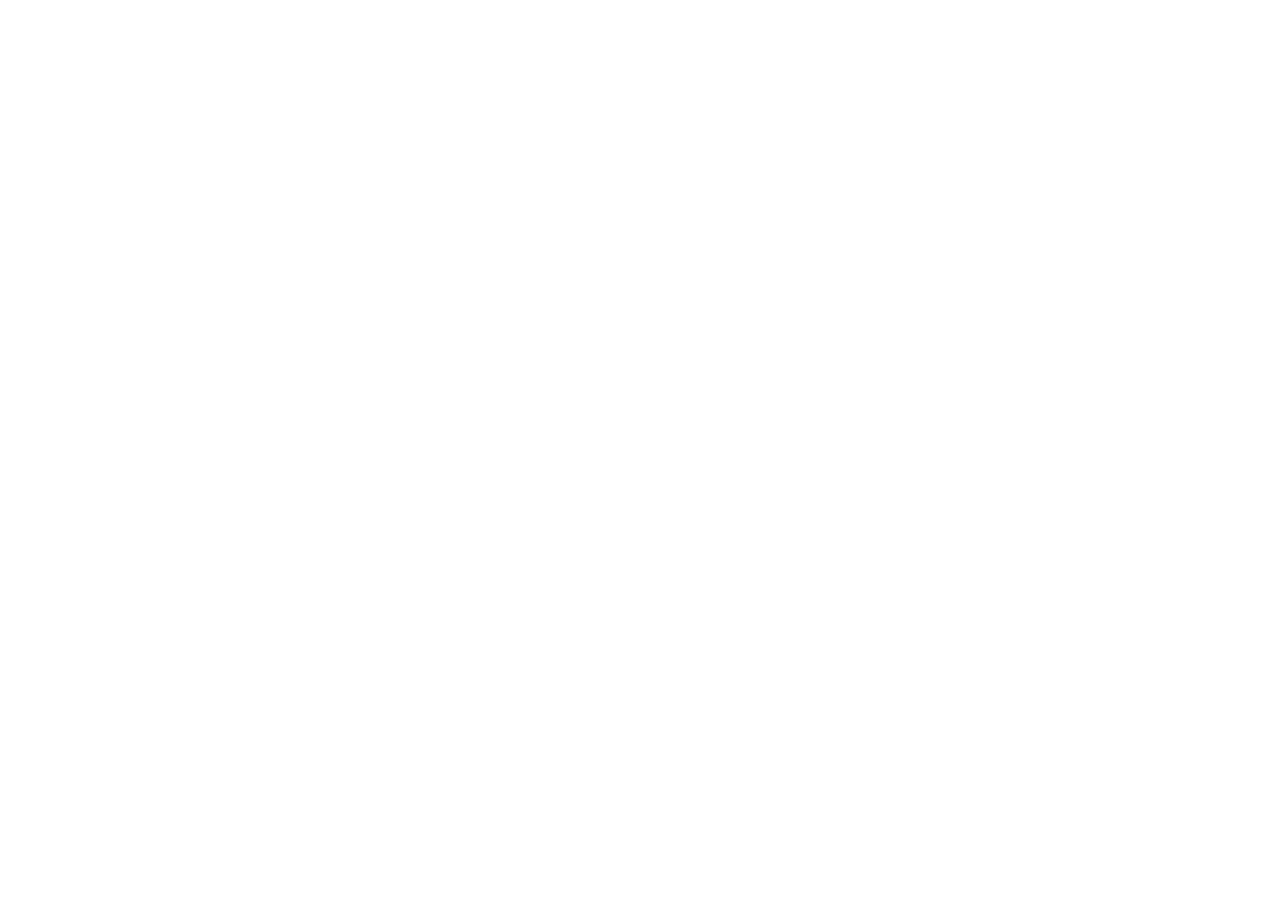
==== login.html @ 95be3ade "第一次提交" ====
<!DOCTYPE html>
<html lang="zh-CN">

<head>
    <meta charset="UTF-8">
    <meta name="viewport" content="width=device-width, user-scalable=no, initial-scale=1.0, maximum-scale=1.0, minimum-scale=1.0">
    <meta http-equiv="X-UA-Compatible" content="ie=edge">
    <title>Document</title>
</head>

<body>

</body>

</html>
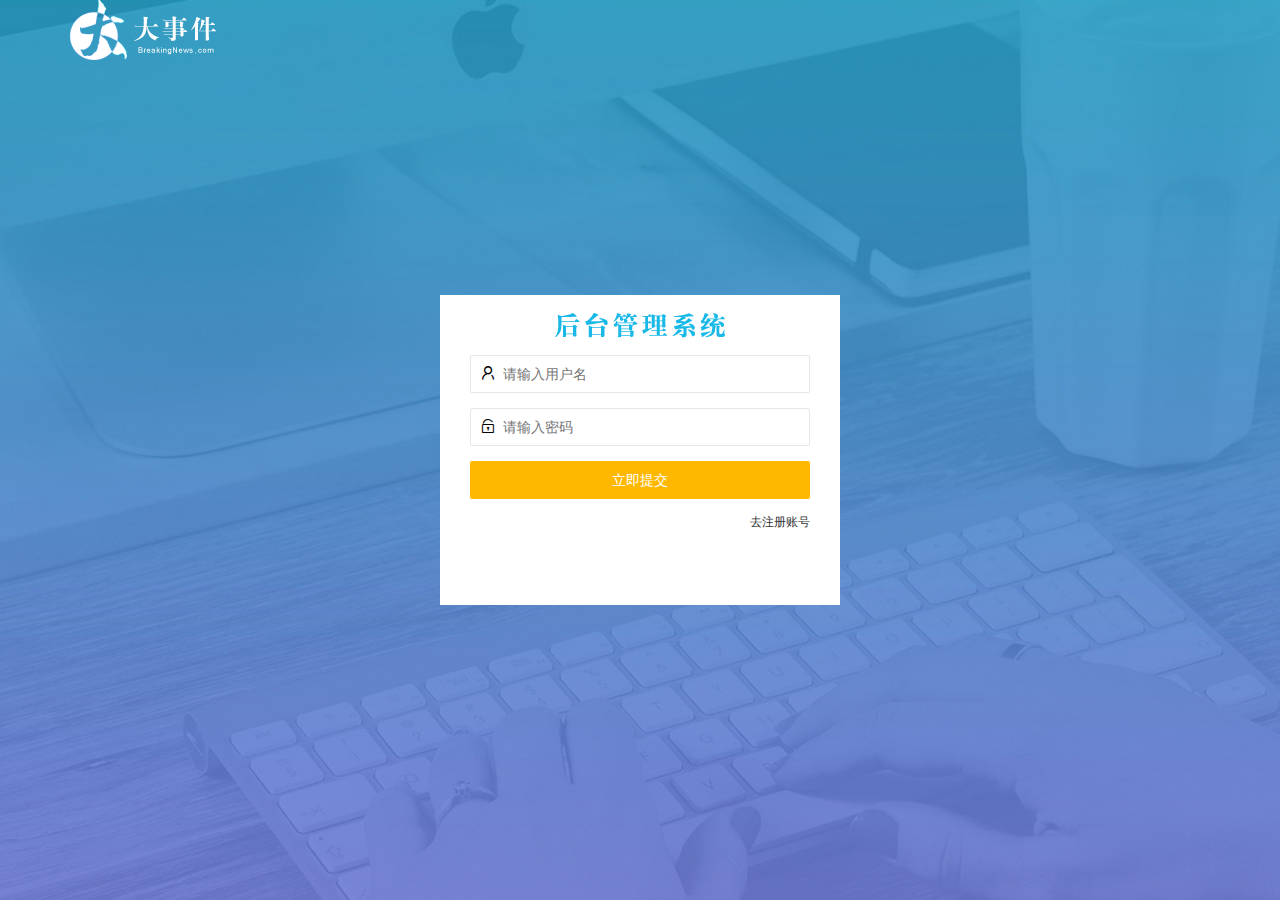
==== commit 195e79a7: "完成登录和注册" ====
--- a/login.html
+++ b/login.html
@@ -1,14 +1,92 @@
 <!DOCTYPE html>
-<html lang="zh-CN">
+<html lang="en">
 
 <head>
-    <meta charset="UTF-8">
-    <meta name="viewport" content="width=device-width, user-scalable=no, initial-scale=1.0, maximum-scale=1.0, minimum-scale=1.0">
-    <meta http-equiv="X-UA-Compatible" content="ie=edge">
-    <title>Document</title>
+    <meta charset="UTF-8" />
+    <meta name="viewport" content="width=device-width, initial-scale=1.0" />
+    <title>大事件-登录/注册</title>
+    <!-- 导入 LayUI 的样式 -->
+    <link rel="stylesheet" href="/assets/lib/layui/css/layui.css" />
+    <!-- 导入自己的样式表 -->
+    <link rel="stylesheet" href="/assets/css/login.css" />
+
+
 </head>
 
 <body>
+    <!-- 头部的 Logo 区域 -->
+    <div class="layui-main">
+        <img src="/assets/images/logo.png" alt="" />
+    </div>
+
+    <!-- 登录注册区域 -->
+    <div class="loginAndRegBox">
+        <div class="title-box"></div>
+        <!-- 登录的div -->
+        <div class="login-box">
+            <!-- 表单区域 -->
+            <form class="layui-form" action="" id="form_login">
+
+                <!-- 用户名 -->
+                <div class="layui-form-item">
+                    <i class="layui-icon layui-icon-username"></i>
+                    <input type="text" name="username" required lay-verify="required" placeholder="请输入用户名"
+                        autocomplete="off" class="layui-input  ">
+                </div>
+                <!-- 密码框 -->
+                <div class="layui-form-item">
+                    <i class="layui-icon layui-icon-password"></i>
+                    <input type="text" name="password" required lay-verify="required|psw" placeholder="请输入密码"
+                        autocomplete="off" class="layui-input  ">
+                </div>
+
+                <!-- 按钮 -->
+                <div class="layui-form-item">
+                    <button class="layui-btn layui-btn-fluid layui-btn layui-btn-warm" lay-submit>立即提交</button>
+                </div>
+                <div class="layui-form-item links">
+                    <a href="javascript:;" id="link_reg">去注册账号</a>
+                </div>
+            </form>
+
+        </div>
+        <!-- 注册的div -->
+        <div class="reg-box">
+            <!-- 表单区域 -->
+            <form class="layui-form" action="" id="form_reg">
+                <!-- 用户名 -->
+                <div class="layui-form-item">
+                    <i class="layui-icon layui-icon-username"></i>
+                    <input type="text" name="username" required lay-verify="required" placeholder="请输入用户名"
+                        autocomplete="off" class="layui-input  ">
+                </div>
+                <!-- 密码框 -->
+                <div class="layui-form-item">
+                    <i class="layui-icon layui-icon-password"></i>
+                    <input type="text" name="password" required lay-verify="required|psw" placeholder="请输入密码"
+                        autocomplete="off" class="layui-input  ">
+                </div>
+                <!-- 密码确认框 -->
+                <div class="layui-form-item">
+                    <i class="layui-icon layui-icon-password"></i>
+                    <input type="text" name="password" required lay-verify="required|psw|repsw" placeholder="请确认密码"
+                        autocomplete="off" class="layui-input  ">
+                </div>
+                <!-- 按钮 -->
+                <div class="layui-form-item">
+                    <button class="layui-btn layui-btn-fluid layui-btn layui-btn-warm" lay-submit>立即提交</button>
+                </div>
+                <div class="layui-form-item links">
+                    <a href="javascript:;" id="link_login">去登录</a>
+                </div>
+            </form>
+        </div>
+
+    </div>
+    <script src="/assets/lib/layui/layui.all.js"></script>
+    <script src="./assets/lib/jquery.js"></script>
+    <script src="/assets/js/login.js"></script>
+    <script src=" /assets/js/login.js"></script>
 
 </body>
 
--- a/assets/lib/layui/css/layui.css
+++ b/assets/lib/layui/css/layui.css
@@ -0,0 +1,2 @@
+/** layui-v2.5.5 MIT License By https://www.layui.com */
+ .layui-inline,img{display:inline-block;vertical-align:middle}h1,h2,h3,h4,h5,h6{font-weight:400}.layui-edge,.layui-header,.layui-inline,.layui-main{position:relative}.layui-body,.layui-edge,.layui-elip{overflow:hidden}.layui-btn,.layui-edge,.layui-inline,img{vertical-align:middle}.layui-btn,.layui-disabled,.layui-icon,.layui-unselect{-moz-user-select:none;-webkit-user-select:none;-ms-user-select:none}.layui-elip,.layui-form-checkbox span,.layui-form-pane .layui-form-label{text-overflow:ellipsis;white-space:nowrap}.layui-breadcrumb,.layui-tree-btnGroup{visibility:hidden}blockquote,body,button,dd,div,dl,dt,form,h1,h2,h3,h4,h5,h6,input,li,ol,p,pre,td,textarea,th,ul{margin:0;padding:0;-webkit-tap-highlight-color:rgba(0,0,0,0)}a:active,a:hover{outline:0}img{border:none}li{list-style:none}table{border-collapse:collapse;border-spacing:0}h4,h5,h6{font-size:100%}button,input,optgroup,option,select,textarea{font-family:inherit;font-size:inherit;font-style:inherit;font-weight:inherit;outline:0}pre{white-space:pre-wrap;white-space:-moz-pre-wrap;white-space:-pre-wrap;white-space:-o-pre-wrap;word-wrap:break-word}body{line-height:24px;font:14px Helvetica Neue,Helvetica,PingFang SC,Tahoma,Arial,sans-serif}hr{height:1px;margin:10px 0;border:0;clear:both}a{color:#333;text-decoration:none}a:hover{color:#777}a cite{font-style:normal;*cursor:pointer}.layui-border-box,.layui-border-box *{box-sizing:border-box}.layui-box,.layui-box *{box-sizing:content-box}.layui-clear{clear:both;*zoom:1}.layui-clear:after{content:'\20';clear:both;*zoom:1;display:block;height:0}.layui-inline{*display:inline;*zoom:1}.layui-edge{display:inline-block;width:0;height:0;border-width:6px;border-style:dashed;border-color:transparent}.layui-edge-top{top:-4px;border-bottom-color:#999;border-bottom-style:solid}.layui-edge-right{border-left-color:#999;border-left-style:solid}.layui-edge-bottom{top:2px;border-top-color:#999;border-top-style:solid}.layui-edge-left{border-right-color:#999;border-right-style:solid}.layui-disabled,.layui-disabled:hover{color:#d2d2d2!important;cursor:not-allowed!important}.layui-circle{border-radius:100%}.layui-show{display:block!important}.layui-hide{display:none!important}@font-face{font-family:layui-icon;src:url(../font/iconfont.eot?v=250);src:url(../font/iconfont.eot?v=250#iefix) format('embedded-opentype'),url(../font/iconfont.woff2?v=250) format('woff2'),url(../font/iconfont.woff?v=250) format('woff'),url(../font/iconfont.ttf?v=250) format('truetype'),url(../font/iconfont.svg?v=250#layui-icon) format('svg')}.layui-icon{font-family:layui-icon!important;font-size:16px;font-style:normal;-webkit-font-smoothing:antialiased;-moz-osx-font-smoothing:grayscale}.layui-icon-reply-fill:before{content:"\e611"}.layui-icon-set-fill:before{content:"\e614"}.layui-icon-menu-fill:before{content:"\e60f"}.layui-icon-search:before{content:"\e615"}.layui-icon-share:before{content:"\e641"}.layui-icon-set-sm:before{content:"\e620"}.layui-icon-engine:before{content:"\e628"}.layui-icon-close:before{content:"\1006"}.layui-icon-close-fill:before{content:"\1007"}.layui-icon-chart-screen:before{content:"\e629"}.layui-icon-star:before{content:"\e600"}.layui-icon-circle-dot:before{content:"\e617"}.layui-icon-chat:before{content:"\e606"}.layui-icon-release:before{content:"\e609"}.layui-icon-list:before{content:"\e60a"}.layui-icon-chart:before{content:"\e62c"}.layui-icon-ok-circle:before{content:"\1005"}.layui-icon-layim-theme:before{content:"\e61b"}.layui-icon-table:before{content:"\e62d"}.layui-icon-right:before{content:"\e602"}.layui-icon-left:before{content:"\e603"}.layui-icon-cart-simple:before{content:"\e698"}.layui-icon-face-cry:before{content:"\e69c"}.layui-icon-face-smile:before{content:"\e6af"}.layui-icon-survey:before{content:"\e6b2"}.layui-icon-tree:before{content:"\e62e"}.layui-icon-upload-circle:before{content:"\e62f"}.layui-icon-add-circle:before{content:"\e61f"}.layui-icon-download-circle:before{content:"\e601"}.layui-icon-templeate-1:before{content:"\e630"}.layui-icon-util:before{content:"\e631"}.layui-icon-face-surprised:before{content:"\e664"}.layui-icon-edit:before{content:"\e642"}.layui-icon-speaker:before{content:"\e645"}.layui-icon-down:before{content:"\e61a"}.layui-icon-file:before{content:"\e621"}.layui-icon-layouts:before{content:"\e632"}.layui-icon-rate-half:before{content:"\e6c9"}.layui-icon-add-circle-fine:before{content:"\e608"}.layui-icon-prev-circle:before{content:"\e633"}.layui-icon-read:before{content:"\e705"}.layui-icon-404:before{content:"\e61c"}.layui-icon-carousel:before{content:"\e634"}.layui-icon-help:before{content:"\e607"}.layui-icon-code-circle:before{content:"\e635"}.layui-icon-water:before{content:"\e636"}.layui-icon-username:before{content:"\e66f"}.layui-icon-find-fill:before{content:"\e670"}.layui-icon-about:before{content:"\e60b"}.layui-icon-location:before{content:"\e715"}.layui-icon-up:before{content:"\e619"}.layui-icon-pause:before{content:"\e651"}.layui-icon-date:before{content:"\e637"}.layui-icon-layim-uploadfile:before{content:"\e61d"}.layui-icon-delete:before{content:"\e640"}.layui-icon-play:before{content:"\e652"}.layui-icon-top:before{content:"\e604"}.layui-icon-friends:before{content:"\e612"}.layui-icon-refresh-3:before{content:"\e9aa"}.layui-icon-ok:before{content:"\e605"}.layui-icon-layer:before{content:"\e638"}.layui-icon-face-smile-fine:before{content:"\e60c"}.layui-icon-dollar:before{content:"\e659"}.layui-icon-group:before{content:"\e613"}.layui-icon-layim-download:before{content:"\e61e"}.layui-icon-picture-fine:before{content:"\e60d"}.layui-icon-link:before{content:"\e64c"}.layui-icon-diamond:before{content:"\e735"}.layui-icon-log:before{content:"\e60e"}.layui-icon-rate-solid:before{content:"\e67a"}.layui-icon-fonts-del:before{content:"\e64f"}.layui-icon-unlink:before{content:"\e64d"}.layui-icon-fonts-clear:before{content:"\e639"}.layui-icon-triangle-r:before{content:"\e623"}.layui-icon-circle:before{content:"\e63f"}.layui-icon-radio:before{content:"\e643"}.layui-icon-align-center:before{content:"\e647"}.layui-icon-align-right:before{content:"\e648"}.layui-icon-align-left:before{content:"\e649"}.layui-icon-loading-1:before{content:"\e63e"}.layui-icon-return:before{content:"\e65c"}.layui-icon-fonts-strong:before{content:"\e62b"}.layui-icon-upload:before{content:"\e67c"}.layui-icon-dialogue:before{content:"\e63a"}.layui-icon-video:before{content:"\e6ed"}.layui-icon-headset:before{content:"\e6fc"}.layui-icon-cellphone-fine:before{content:"\e63b"}.layui-icon-add-1:before{content:"\e654"}.layui-icon-face-smile-b:before{content:"\e650"}.layui-icon-fonts-html:before{content:"\e64b"}.layui-icon-form:before{content:"\e63c"}.layui-icon-cart:before{content:"\e657"}.layui-icon-camera-fill:before{content:"\e65d"}.layui-icon-tabs:before{content:"\e62a"}.layui-icon-fonts-code:before{content:"\e64e"}.layui-icon-fire:before{content:"\e756"}.layui-icon-set:before{content:"\e716"}.layui-icon-fonts-u:before{content:"\e646"}.layui-icon-triangle-d:before{content:"\e625"}.layui-icon-tips:before{content:"\e702"}.layui-icon-picture:before{content:"\e64a"}.layui-icon-more-vertical:before{content:"\e671"}.layui-icon-flag:before{content:"\e66c"}.layui-icon-loading:before{content:"\e63d"}.layui-icon-fonts-i:before{content:"\e644"}.layui-icon-refresh-1:before{content:"\e666"}.layui-icon-rmb:before{content:"\e65e"}.layui-icon-home:before{content:"\e68e"}.layui-icon-user:before{content:"\e770"}.layui-icon-notice:before{content:"\e667"}.layui-icon-login-weibo:before{content:"\e675"}.layui-icon-voice:before{content:"\e688"}.layui-icon-upload-drag:before{content:"\e681"}.layui-icon-login-qq:before{content:"\e676"}.layui-icon-snowflake:before{content:"\e6b1"}.layui-icon-file-b:before{content:"\e655"}.layui-icon-template:before{content:"\e663"}.layui-icon-auz:before{content:"\e672"}.layui-icon-console:before{content:"\e665"}.layui-icon-app:before{content:"\e653"}.layui-icon-prev:before{content:"\e65a"}.layui-icon-website:before{content:"\e7ae"}.layui-icon-next:before{content:"\e65b"}.layui-icon-component:before{content:"\e857"}.layui-icon-more:before{content:"\e65f"}.layui-icon-login-wechat:before{content:"\e677"}.layui-icon-shrink-right:before{content:"\e668"}.layui-icon-spread-left:before{content:"\e66b"}.layui-icon-camera:before{content:"\e660"}.layui-icon-note:before{content:"\e66e"}.layui-icon-refresh:before{content:"\e669"}.layui-icon-female:before{content:"\e661"}.layui-icon-male:before{content:"\e662"}.layui-icon-password:before{content:"\e673"}.layui-icon-senior:before{content:"\e674"}.layui-icon-theme:before{content:"\e66a"}.layui-icon-tread:before{content:"\e6c5"}.layui-icon-praise:before{content:"\e6c6"}.layui-icon-star-fill:before{content:"\e658"}.layui-icon-rate:before{content:"\e67b"}.layui-icon-template-1:before{content:"\e656"}.layui-icon-vercode:before{content:"\e679"}.layui-icon-cellphone:before{content:"\e678"}.layui-icon-screen-full:before{content:"\e622"}.layui-icon-screen-restore:before{content:"\e758"}.layui-icon-cols:before{content:"\e610"}.layui-icon-export:before{content:"\e67d"}.layui-icon-print:before{content:"\e66d"}.layui-icon-slider:before{content:"\e714"}.layui-icon-addition:before{content:"\e624"}.layui-icon-subtraction:before{content:"\e67e"}.layui-icon-service:before{content:"\e626"}.layui-icon-transfer:before{content:"\e691"}.layui-main{width:1140px;margin:0 auto}.layui-header{z-index:1000;height:60px}.layui-header a:hover{transition:all .5s;-webkit-transition:all .5s}.layui-side{position:fixed;left:0;top:0;bottom:0;z-index:999;width:200px;overflow-x:hidden}.layui-side-scroll{position:relative;width:220px;height:100%;overflow-x:hidden}.layui-body{position:absolute;left:200px;right:0;top:0;bottom:0;z-index:998;width:auto;overflow-y:auto;box-sizing:border-box}.layui-layout-body{overflow:hidden}.layui-layout-admin .layui-header{background-color:#23262E}.layui-layout-admin .layui-side{top:60px;width:200px;overflow-x:hidden}.layui-layout-admin .layui-body{position:fixed;top:60px;bottom:44px}.layui-layout-admin .layui-main{width:auto;margin:0 15px}.layui-layout-admin .layui-footer{position:fixed;left:200px;right:0;bottom:0;height:44px;line-height:44px;padding:0 15px;background-color:#eee}.layui-layout-admin .layui-logo{position:absolute;left:0;top:0;width:200px;height:100%;line-height:60px;text-align:center;color:#009688;font-size:16px}.layui-layout-admin .layui-header .layui-nav{background:0 0}.layui-layout-left{position:absolute!important;left:200px;top:0}.layui-layout-right{position:absolute!important;right:0;top:0}.layui-container{position:relative;margin:0 auto;padding:0 15px;box-sizing:border-box}.layui-fluid{position:relative;margin:0 auto;padding:0 15px}.layui-row:after,.layui-row:before{content:'';display:block;clear:both}.layui-col-lg1,.layui-col-lg10,.layui-col-lg11,.layui-col-lg12,.layui-col-lg2,.layui-col-lg3,.layui-col-lg4,.layui-col-lg5,.layui-col-lg6,.layui-col-lg7,.layui-col-lg8,.layui-col-lg9,.layui-col-md1,.layui-col-md10,.layui-col-md11,.layui-col-md12,.layui-col-md2,.layui-col-md3,.layui-col-md4,.layui-col-md5,.layui-col-md6,.layui-col-md7,.layui-col-md8,.layui-col-md9,.layui-col-sm1,.layui-col-sm10,.layui-col-sm11,.layui-col-sm12,.layui-col-sm2,.layui-col-sm3,.layui-col-sm4,.layui-col-sm5,.layui-col-sm6,.layui-col-sm7,.layui-col-sm8,.layui-col-sm9,.layui-col-xs1,.layui-col-xs10,.layui-col-xs11,.layui-col-xs12,.layui-col-xs2,.layui-col-xs3,.layui-col-xs4,.layui-col-xs5,.layui-col-xs6,.layui-col-xs7,.layui-col-xs8,.layui-col-xs9{position:relative;display:block;box-sizing:border-box}.layui-col-xs1,.layui-col-xs10,.layui-col-xs11,.layui-col-xs12,.layui-col-xs2,.layui-col-xs3,.layui-col-xs4,.layui-col-xs5,.layui-col-xs6,.layui-col-xs7,.layui-col-xs8,.layui-col-xs9{float:left}.layui-col-xs1{width:8.33333333%}.layui-col-xs2{width:16.66666667%}.layui-col-xs3{width:25%}.layui-col-xs4{width:33.33333333%}.layui-col-xs5{width:41.66666667%}.layui-col-xs6{width:50%}.layui-col-xs7{width:58.33333333%}.layui-col-xs8{width:66.66666667%}.layui-col-xs9{width:75%}.layui-col-xs10{width:83.33333333%}.layui-col-xs11{width:91.66666667%}.layui-col-xs12{width:100%}.layui-col-xs-offset1{margin-left:8.33333333%}.layui-col-xs-offset2{margin-left:16.66666667%}.layui-col-xs-offset3{margin-left:25%}.layui-col-xs-offset4{margin-left:33.33333333%}.layui-col-xs-offset5{margin-left:41.66666667%}.layui-col-xs-offset6{margin-left:50%}.layui-col-xs-offset7{margin-left:58.33333333%}.layui-col-xs-offset8{margin-left:66.66666667%}.layui-col-xs-offset9{margin-left:75%}.layui-col-xs-offset10{margin-left:83.33333333%}.layui-col-xs-offset11{margin-left:91.66666667%}.layui-col-xs-offset12{margin-left:100%}@media screen and (max-width:768px){.layui-hide-xs{display:none!important}.layui-show-xs-block{display:block!important}.layui-show-xs-inline{display:inline!important}.layui-show-xs-inline-block{display:inline-block!important}}@media screen and (min-width:768px){.layui-container{width:750px}.layui-hide-sm{display:none!important}.layui-show-sm-block{display:block!important}.layui-show-sm-inline{display:inline!important}.layui-show-sm-inline-block{display:inline-block!important}.layui-col-sm1,.layui-col-sm10,.layui-col-sm11,.layui-col-sm12,.layui-col-sm2,.layui-col-sm3,.layui-col-sm4,.layui-col-sm5,.layui-col-sm6,.layui-col-sm7,.layui-col-sm8,.layui-col-sm9{float:left}.layui-col-sm1{width:8.33333333%}.layui-col-sm2{width:16.66666667%}.layui-col-sm3{width:25%}.layui-col-sm4{width:33.33333333%}.layui-col-sm5{width:41.66666667%}.layui-col-sm6{width:50%}.layui-col-sm7{width:58.33333333%}.layui-col-sm8{width:66.66666667%}.layui-col-sm9{width:75%}.layui-col-sm10{width:83.33333333%}.layui-col-sm11{width:91.66666667%}.layui-col-sm12{width:100%}.layui-col-sm-offset1{margin-left:8.33333333%}.layui-col-sm-offset2{margin-left:16.66666667%}.layui-col-sm-offset3{margin-left:25%}.layui-col-sm-offset4{margin-left:33.33333333%}.layui-col-sm-offset5{margin-left:41.66666667%}.layui-col-sm-offset6{margin-left:50%}.layui-col-sm-offset7{margin-left:58.33333333%}.layui-col-sm-offset8{margin-left:66.66666667%}.layui-col-sm-offset9{margin-left:75%}.layui-col-sm-offset10{margin-left:83.33333333%}.layui-col-sm-offset11{margin-left:91.66666667%}.layui-col-sm-offset12{margin-left:100%}}@media screen and (min-width:992px){.layui-container{width:970px}.layui-hide-md{display:none!important}.layui-show-md-block{display:block!important}.layui-show-md-inline{display:inline!important}.layui-show-md-inline-block{display:inline-block!important}.layui-col-md1,.layui-col-md10,.layui-col-md11,.layui-col-md12,.layui-col-md2,.layui-col-md3,.layui-col-md4,.layui-col-md5,.layui-col-md6,.layui-col-md7,.layui-col-md8,.layui-col-md9{float:left}.layui-col-md1{width:8.33333333%}.layui-col-md2{width:16.66666667%}.layui-col-md3{width:25%}.layui-col-md4{width:33.33333333%}.layui-col-md5{width:41.66666667%}.layui-col-md6{width:50%}.layui-col-md7{width:58.33333333%}.layui-col-md8{width:66.66666667%}.layui-col-md9{width:75%}.layui-col-md10{width:83.33333333%}.layui-col-md11{width:91.66666667%}.layui-col-md12{width:100%}.layui-col-md-offset1{margin-left:8.33333333%}.layui-col-md-offset2{margin-left:16.66666667%}.layui-col-md-offset3{margin-left:25%}.layui-col-md-offset4{margin-left:33.33333333%}.layui-col-md-offset5{margin-left:41.66666667%}.layui-col-md-offset6{margin-left:50%}.layui-col-md-offset7{margin-left:58.33333333%}.layui-col-md-offset8{margin-left:66.66666667%}.layui-col-md-offset9{margin-left:75%}.layui-col-md-offset10{margin-left:83.33333333%}.layui-col-md-offset11{margin-left:91.66666667%}.layui-col-md-offset12{margin-left:100%}}@media screen and (min-width:1200px){.layui-container{width:1170px}.layui-hide-lg{display:none!important}.layui-show-lg-block{display:block!important}.layui-show-lg-inline{display:inline!important}.layui-show-lg-inline-block{display:inline-block!important}.layui-col-lg1,.layui-col-lg10,.layui-col-lg11,.layui-col-lg12,.layui-col-lg2,.layui-col-lg3,.layui-col-lg4,.layui-col-lg5,.layui-col-lg6,.layui-col-lg7,.layui-col-lg8,.layui-col-lg9{float:left}.layui-col-lg1{width:8.33333333%}.layui-col-lg2{width:16.66666667%}.layui-col-lg3{width:25%}.layui-col-lg4{width:33.33333333%}.layui-col-lg5{width:41.66666667%}.layui-col-lg6{width:50%}.layui-col-lg7{width:58.33333333%}.layui-col-lg8{width:66.66666667%}.layui-col-lg9{width:75%}.layui-col-lg10{width:83.33333333%}.layui-col-lg11{width:91.66666667%}.layui-col-lg12{width:100%}.layui-col-lg-offset1{margin-left:8.33333333%}.layui-col-lg-offset2{margin-left:16.66666667%}.layui-col-lg-offset3{margin-left:25%}.layui-col-lg-offset4{margin-left:33.33333333%}.layui-col-lg-offset5{margin-left:41.66666667%}.layui-col-lg-offset6{margin-left:50%}.layui-col-lg-offset7{margin-left:58.33333333%}.layui-col-lg-offset8{margin-left:66.66666667%}.layui-col-lg-offset9{margin-left:75%}.layui-col-lg-offset10{margin-left:83.33333333%}.layui-col-lg-offset11{margin-left:91.66666667%}.layui-col-lg-offset12{margin-left:100%}}.layui-col-space1{margin:-.5px}.layui-col-space1>*{padding:.5px}.layui-col-space3{margin:-1.5px}.layui-col-space3>*{padding:1.5px}.layui-col-space5{margin:-2.5px}.layui-col-space5>*{padding:2.5px}.layui-col-space8{margin:-3.5px}.layui-col-space8>*{padding:3.5px}.layui-col-space10{margin:-5px}.layui-col-space10>*{padding:5px}.layui-col-space12{margin:-6px}.layui-col-space12>*{padding:6px}.layui-col-space15{margin:-7.5px}.layui-col-space15>*{padding:7.5px}.layui-col-space18{margin:-9px}.layui-col-space18>*{padding:9px}.layui-col-space20{margin:-10px}.layui-col-space20>*{padding:10px}.layui-col-space22{margin:-11px}.layui-col-space22>*{padding:11px}.layui-col-space25{margin:-12.5px}.layui-col-space25>*{padding:12.5px}.layui-col-space30{margin:-15px}.layui-col-space30>*{padding:15px}.layui-btn,.layui-input,.layui-select,.layui-textarea,.layui-upload-button{outline:0;-webkit-appearance:none;transition:all .3s;-webkit-transition:all .3s;box-sizing:border-box}.layui-elem-quote{margin-bottom:10px;padding:15px;line-height:22px;border-left:5px solid #009688;border-radius:0 2px 2px 0;background-color:#f2f2f2}.layui-quote-nm{border-style:solid;border-width:1px 1px 1px 5px;background:0 0}.layui-elem-field{margin-bottom:10px;padding:0;border-width:1px;border-style:solid}.layui-elem-field legend{margin-left:20px;padding:0 10px;font-size:20px;font-weight:300}.layui-field-title{margin:10px 0 20px;border-width:1px 0 0}.layui-field-box{padding:10px 15px}.layui-field-title .layui-field-box{padding:10px 0}.layui-progress{position:relative;height:6px;border-radius:20px;background-color:#e2e2e2}.layui-progress-bar{position:absolute;left:0;top:0;width:0;max-width:100%;height:6px;border-radius:20px;text-align:right;background-color:#5FB878;transition:all .3s;-webkit-transition:all .3s}.layui-progress-big,.layui-progress-big .layui-progress-bar{height:18px;line-height:18px}.layui-progress-text{position:relative;top:-20px;line-height:18px;font-size:12px;color:#666}.layui-progress-big .layui-progress-text{position:static;padding:0 10px;color:#fff}.layui-collapse{border-width:1px;border-style:solid;border-radius:2px}.layui-colla-content,.layui-colla-item{border-top-width:1px;border-top-style:solid}.layui-colla-item:first-child{border-top:none}.layui-colla-title{position:relative;height:42px;line-height:42px;padding:0 15px 0 35px;color:#333;background-color:#f2f2f2;cursor:pointer;font-size:14px;overflow:hidden}.layui-colla-content{display:none;padding:10px 15px;line-height:22px;color:#666}.layui-colla-icon{position:absolute;left:15px;top:0;font-size:14px}.layui-card{margin-bottom:15px;border-radius:2px;background-color:#fff;box-shadow:0 1px 2px 0 rgba(0,0,0,.05)}.layui-card:last-child{margin-bottom:0}.layui-card-header{position:relative;height:42px;line-height:42px;padding:0 15px;border-bottom:1px solid #f6f6f6;color:#333;border-radius:2px 2px 0 0;font-size:14px}.layui-bg-black,.layui-bg-blue,.layui-bg-cyan,.layui-bg-green,.layui-bg-orange,.layui-bg-red{color:#fff!important}.layui-card-body{position:relative;padding:10px 15px;line-height:24px}.layui-card-body[pad15]{padding:15px}.layui-card-body[pad20]{padding:20px}.layui-card-body .layui-table{margin:5px 0}.layui-card .layui-tab{margin:0}.layui-panel-window{position:relative;padding:15px;border-radius:0;border-top:5px solid #E6E6E6;background-color:#fff}.layui-auxiliar-moving{position:fixed;left:0;right:0;top:0;bottom:0;width:100%;height:100%;background:0 0;z-index:9999999999}.layui-form-label,.layui-form-mid,.layui-form-select,.layui-input-block,.layui-input-inline,.layui-textarea{position:relative}.layui-bg-red{background-color:#FF5722!important}.layui-bg-orange{background-color:#FFB800!important}.layui-bg-green{background-color:#009688!important}.layui-bg-cyan{background-color:#2F4056!important}.layui-bg-blue{background-color:#1E9FFF!important}.layui-bg-black{background-color:#393D49!important}.layui-bg-gray{background-color:#eee!important;color:#666!important}.layui-badge-rim,.layui-colla-content,.layui-colla-item,.layui-collapse,.layui-elem-field,.layui-form-pane .layui-form-item[pane],.layui-form-pane .layui-form-label,.layui-input,.layui-layedit,.layui-layedit-tool,.layui-quote-nm,.layui-select,.layui-tab-bar,.layui-tab-card,.layui-tab-title,.layui-tab-title .layui-this:after,.layui-textarea{border-color:#e6e6e6}.layui-timeline-item:before,hr{background-color:#e6e6e6}.layui-text{line-height:22px;font-size:14px;color:#666}.layui-text h1,.layui-text h2,.layui-text h3{font-weight:500;color:#333}.layui-text h1{font-size:30px}.layui-text h2{font-size:24px}.layui-text h3{font-size:18px}.layui-text a:not(.layui-btn){color:#01AAED}.layui-text a:not(.layui-btn):hover{text-decoration:underline}.layui-text ul{padding:5px 0 5px 15px}.layui-text ul li{margin-top:5px;list-style-type:disc}.layui-text em,.layui-word-aux{color:#999!important;padding:0 5px!important}.layui-btn{display:inline-block;height:38px;line-height:38px;padding:0 18px;background-color:#009688;color:#fff;white-space:nowrap;text-align:center;font-size:14px;border:none;border-radius:2px;cursor:pointer}.layui-btn:hover{opacity:.8;filter:alpha(opacity=80);color:#fff}.layui-btn:active{opacity:1;filter:alpha(opacity=100)}.layui-btn+.layui-btn{margin-left:10px}.layui-btn-container{font-size:0}.layui-btn-container .layui-btn{margin-right:10px;margin-bottom:10px}.layui-btn-container .layui-btn+.layui-btn{margin-left:0}.layui-table .layui-btn-container .layui-btn{margin-bottom:9px}.layui-btn-radius{border-radius:100px}.layui-btn .layui-icon{margin-right:3px;font-size:18px;vertical-align:bottom;vertical-align:middle\9}.layui-btn-primary{border:1px solid #C9C9C9;background-color:#fff;color:#555}.layui-btn-primary:hover{border-color:#009688;color:#333}.layui-btn-normal{background-color:#1E9FFF}.layui-btn-warm{background-color:#FFB800}.layui-btn-danger{background-color:#FF5722}.layui-btn-checked{background-color:#5FB878}.layui-btn-disabled,.layui-btn-disabled:active,.layui-btn-disabled:hover{border:1px solid #e6e6e6;background-color:#FBFBFB;color:#C9C9C9;cursor:not-allowed;opacity:1}.layui-btn-lg{height:44px;line-height:44px;padding:0 25px;font-size:16px}.layui-btn-sm{height:30px;line-height:30px;padding:0 10px;font-size:12px}.layui-btn-sm i{font-size:16px!important}.layui-btn-xs{height:22px;line-height:22px;padding:0 5px;font-size:12px}.layui-btn-xs i{font-size:14px!important}.layui-btn-group{display:inline-block;vertical-align:middle;font-size:0}.layui-btn-group .layui-btn{margin-left:0!important;margin-right:0!important;border-left:1px solid rgba(255,255,255,.5);border-radius:0}.layui-btn-group .layui-btn-primary{border-left:none}.layui-btn-group .layui-btn-primary:hover{border-color:#C9C9C9;color:#009688}.layui-btn-group .layui-btn:first-child{border-left:none;border-radius:2px 0 0 2px}.layui-btn-group .layui-btn-primary:first-child{border-left:1px solid #c9c9c9}.layui-btn-group .layui-btn:last-child{border-radius:0 2px 2px 0}.layui-btn-group .layui-btn+.layui-btn{margin-left:0}.layui-btn-group+.layui-btn-group{margin-left:10px}.layui-btn-fluid{width:100%}.layui-input,.layui-select,.layui-textarea{height:38px;line-height:1.3;line-height:38px\9;border-width:1px;border-style:solid;background-color:#fff;border-radius:2px}.layui-input::-webkit-input-placeholder,.layui-select::-webkit-input-placeholder,.layui-textarea::-webkit-input-placeholder{line-height:1.3}.layui-input,.layui-textarea{display:block;width:100%;padding-left:10px}.layui-input:hover,.layui-textarea:hover{border-color:#D2D2D2!important}.layui-input:focus,.layui-textarea:focus{border-color:#C9C9C9!important}.layui-textarea{min-height:100px;height:auto;line-height:20px;padding:6px 10px;resize:vertical}.layui-select{padding:0 10px}.layui-form input[type=checkbox],.layui-form input[type=radio],.layui-form select{display:none}.layui-form [lay-ignore]{display:initial}.layui-form-item{margin-bottom:15px;clear:both;*zoom:1}.layui-form-item:after{content:'\20';clear:both;*zoom:1;display:block;height:0}.layui-form-label{float:left;display:block;padding:9px 15px;width:80px;font-weight:400;line-height:20px;text-align:right}.layui-form-label-col{display:block;float:none;padding:9px 0;line-height:20px;text-align:left}.layui-form-item .layui-inline{margin-bottom:5px;margin-right:10px}.layui-input-block{margin-left:110px;min-height:36px}.layui-input-inline{display:inline-block;vertical-align:middle}.layui-form-item .layui-input-inline{float:left;width:190px;margin-right:10px}.layui-form-text .layui-input-inline{width:auto}.layui-form-mid{float:left;display:block;padding:9px 0!important;line-height:20px;margin-right:10px}.layui-form-danger+.layui-form-select .layui-input,.layui-form-danger:focus{border-color:#FF5722!important}.layui-form-select .layui-input{padding-right:30px;cursor:pointer}.layui-form-select .layui-edge{position:absolute;right:10px;top:50%;margin-top:-3px;cursor:pointer;border-width:6px;border-top-color:#c2c2c2;border-top-style:solid;transition:all .3s;-webkit-transition:all .3s}.layui-form-select dl{display:none;position:absolute;left:0;top:42px;padding:5px 0;z-index:899;min-width:100%;border:1px solid #d2d2d2;max-height:300px;overflow-y:auto;background-color:#fff;border-radius:2px;box-shadow:0 2px 4px rgba(0,0,0,.12);box-sizing:border-box}.layui-form-select dl dd,.layui-form-select dl dt{padding:0 10px;line-height:36px;white-space:nowrap;overflow:hidden;text-overflow:ellipsis}.layui-form-select dl dt{font-size:12px;color:#999}.layui-form-select dl dd{cursor:pointer}.layui-form-select dl dd:hover{background-color:#f2f2f2;-webkit-transition:.5s all;transition:.5s all}.layui-form-select .layui-select-group dd{padding-left:20px}.layui-form-select dl dd.layui-select-tips{padding-left:10px!important;color:#999}.layui-form-select dl dd.layui-this{background-color:#5FB878;color:#fff}.layui-form-checkbox,.layui-form-select dl dd.layui-disabled{background-color:#fff}.layui-form-selected dl{display:block}.layui-form-checkbox,.layui-form-checkbox *,.layui-form-switch{display:inline-block;vertical-align:middle}.layui-form-selected .layui-edge{margin-top:-9px;-webkit-transform:rotate(180deg);transform:rotate(180deg);margin-top:-3px\9}:root .layui-form-selected .layui-edge{margin-top:-9px\0/IE9}.layui-form-selectup dl{top:auto;bottom:42px}.layui-select-none{margin:5px 0;text-align:center;color:#999}.layui-select-disabled .layui-disabled{border-color:#eee!important}.layui-select-disabled .layui-edge{border-top-color:#d2d2d2}.layui-form-checkbox{position:relative;height:30px;line-height:30px;margin-right:10px;padding-right:30px;cursor:pointer;font-size:0;-webkit-transition:.1s linear;transition:.1s linear;box-sizing:border-box}.layui-form-checkbox span{padding:0 10px;height:100%;font-size:14px;border-radius:2px 0 0 2px;background-color:#d2d2d2;color:#fff;overflow:hidden}.layui-form-checkbox:hover span{background-color:#c2c2c2}.layui-form-checkbox i{position:absolute;right:0;top:0;width:30px;height:28px;border:1px solid #d2d2d2;border-left:none;border-radius:0 2px 2px 0;color:#fff;font-size:20px;text-align:center}.layui-form-checkbox:hover i{border-color:#c2c2c2;color:#c2c2c2}.layui-form-checked,.layui-form-checked:hover{border-color:#5FB878}.layui-form-checked span,.layui-form-checked:hover span{background-color:#5FB878}.layui-form-checked i,.layui-form-checked:hover i{color:#5FB878}.layui-form-item .layui-form-checkbox{margin-top:4px}.layui-form-checkbox[lay-skin=primary]{height:auto!important;line-height:normal!important;min-width:18px;min-height:18px;border:none!important;margin-right:0;padding-left:28px;padding-right:0;background:0 0}.layui-form-checkbox[lay-skin=primary] span{padding-left:0;padding-right:15px;line-height:18px;background:0 0;color:#666}.layui-form-checkbox[lay-skin=primary] i{right:auto;left:0;width:16px;height:16px;line-height:16px;border:1px solid #d2d2d2;font-size:12px;border-radius:2px;background-color:#fff;-webkit-transition:.1s linear;transition:.1s linear}.layui-form-checkbox[lay-skin=primary]:hover i{border-color:#5FB878;color:#fff}.layui-form-checked[lay-skin=primary] i{border-color:#5FB878!important;background-color:#5FB878;color:#fff}.layui-checkbox-disbaled[lay-skin=primary] span{background:0 0!important;color:#c2c2c2}.layui-checkbox-disbaled[lay-skin=primary]:hover i{border-color:#d2d2d2}.layui-form-item .layui-form-checkbox[lay-skin=primary]{margin-top:10px}.layui-form-switch{position:relative;height:22px;line-height:22px;min-width:35px;padding:0 5px;margin-top:8px;border:1px solid #d2d2d2;border-radius:20px;cursor:pointer;background-color:#fff;-webkit-transition:.1s linear;transition:.1s linear}.layui-form-switch i{position:absolute;left:5px;top:3px;width:16px;height:16px;border-radius:20px;background-color:#d2d2d2;-webkit-transition:.1s linear;transition:.1s linear}.layui-form-switch em{position:relative;top:0;width:25px;margin-left:21px;padding:0!important;text-align:center!important;color:#999!important;font-style:normal!important;font-size:12px}.layui-form-onswitch{border-color:#5FB878;background-color:#5FB878}.layui-checkbox-disbaled,.layui-checkbox-disbaled i{border-color:#e2e2e2!important}.layui-form-onswitch i{left:100%;margin-left:-21px;background-color:#fff}.layui-form-onswitch em{margin-left:5px;margin-right:21px;color:#fff!important}.layui-checkbox-disbaled span{background-color:#e2e2e2!important}.layui-checkbox-disbaled:hover i{color:#fff!important}[lay-radio]{display:none}.layui-form-radio,.layui-form-radio *{display:inline-block;vertical-align:middle}.layui-form-radio{line-height:28px;margin:6px 10px 0 0;padding-right:10px;cursor:pointer;font-size:0}.layui-form-radio *{font-size:14px}.layui-form-radio>i{margin-right:8px;font-size:22px;color:#c2c2c2}.layui-form-radio>i:hover,.layui-form-radioed>i{color:#5FB878}.layui-radio-disbaled>i{color:#e2e2e2!important}.layui-form-pane .layui-form-label{width:110px;padding:8px 15px;height:38px;line-height:20px;border-width:1px;border-style:solid;border-radius:2px 0 0 2px;text-align:center;background-color:#FBFBFB;overflow:hidden;box-sizing:border-box}.layui-form-pane .layui-input-inline{margin-left:-1px}.layui-form-pane .layui-input-block{margin-left:110px;left:-1px}.layui-form-pane .layui-input{border-radius:0 2px 2px 0}.layui-form-pane .layui-form-text .layui-form-label{float:none;width:100%;border-radius:2px;box-sizing:border-box;text-align:left}.layui-form-pane .layui-form-text .layui-input-inline{display:block;margin:0;top:-1px;clear:both}.layui-form-pane .layui-form-text .layui-input-block{margin:0;left:0;top:-1px}.layui-form-pane .layui-form-text .layui-textarea{min-height:100px;border-radius:0 0 2px 2px}.layui-form-pane .layui-form-checkbox{margin:4px 0 4px 10px}.layui-form-pane .layui-form-radio,.layui-form-pane .layui-form-switch{margin-top:6px;margin-left:10px}.layui-form-pane .layui-form-item[pane]{position:relative;border-width:1px;border-style:solid}.layui-form-pane .layui-form-item[pane] .layui-form-label{position:absolute;left:0;top:0;height:100%;border-width:0 1px 0 0}.layui-form-pane .layui-form-item[pane] .layui-input-inline{margin-left:110px}@media screen and (max-width:450px){.layui-form-item .layui-form-label{text-overflow:ellipsis;overflow:hidden;white-space:nowrap}.layui-form-item .layui-inline{display:block;margin-right:0;margin-bottom:20px;clear:both}.layui-form-item .layui-inline:after{content:'\20';clear:both;display:block;height:0}.layui-form-item .layui-input-inline{display:block;float:none;left:-3px;width:auto;margin:0 0 10px 112px}.layui-form-item .layui-input-inline+.layui-form-mid{margin-left:110px;top:-5px;padding:0}.layui-form-item .layui-form-checkbox{margin-right:5px;margin-bottom:5px}}.layui-layedit{border-width:1px;border-style:solid;border-radius:2px}.layui-layedit-tool{padding:3px 5px;border-bottom-width:1px;border-bottom-style:solid;font-size:0}.layedit-tool-fixed{position:fixed;top:0;border-top:1px solid #e2e2e2}.layui-layedit-tool .layedit-tool-mid,.layui-layedit-tool .layui-icon{display:inline-block;vertical-align:middle;text-align:center;font-size:14px}.layui-layedit-tool .layui-icon{position:relative;width:32px;height:30px;line-height:30px;margin:3px 5px;color:#777;cursor:pointer;border-radius:2px}.layui-layedit-tool .layui-icon:hover{color:#393D49}.layui-layedit-tool .layui-icon:active{color:#000}.layui-layedit-tool .layedit-tool-active{background-color:#e2e2e2;color:#000}.layui-layedit-tool .layui-disabled,.layui-layedit-tool .layui-disabled:hover{color:#d2d2d2;cursor:not-allowed}.layui-layedit-tool .layedit-tool-mid{width:1px;height:18px;margin:0 10px;background-color:#d2d2d2}.layedit-tool-html{width:50px!important;font-size:30px!important}.layedit-tool-b,.layedit-tool-code,.layedit-tool-help{font-size:16px!important}.layedit-tool-d,.layedit-tool-face,.layedit-tool-image,.layedit-tool-unlink{font-size:18px!important}.layedit-tool-image input{position:absolute;font-size:0;left:0;top:0;width:100%;height:100%;opacity:.01;filter:Alpha(opacity=1);cursor:pointer}.layui-layedit-iframe iframe{display:block;width:100%}#LAY_layedit_code{overflow:hidden}.layui-laypage{display:inline-block;*display:inline;*zoom:1;vertical-align:middle;margin:10px 0;font-size:0}.layui-laypage>a:first-child,.layui-laypage>a:first-child em{border-radius:2px 0 0 2px}.layui-laypage>a:last-child,.layui-laypage>a:last-child em{border-radius:0 2px 2px 0}.layui-laypage>:first-child{margin-left:0!important}.layui-laypage>:last-child{margin-right:0!important}.layui-laypage a,.layui-laypage button,.layui-laypage input,.layui-laypage select,.layui-laypage span{border:1px solid #e2e2e2}.layui-laypage a,.layui-laypage span{display:inline-block;*display:inline;*zoom:1;vertical-align:middle;padding:0 15px;height:28px;line-height:28px;margin:0 -1px 5px 0;background-color:#fff;color:#333;font-size:12px}.layui-flow-more a *,.layui-laypage input,.layui-table-view select[lay-ignore]{display:inline-block}.layui-laypage a:hover{color:#009688}.layui-laypage em{font-style:normal}.layui-laypage .layui-laypage-spr{color:#999;font-weight:700}.layui-laypage a{text-decoration:none}.layui-laypage .layui-laypage-curr{position:relative}.layui-laypage .layui-laypage-curr em{position:relative;color:#fff}.layui-laypage .layui-laypage-curr .layui-laypage-em{position:absolute;left:-1px;top:-1px;padding:1px;width:100%;height:100%;background-color:#009688}.layui-laypage-em{border-radius:2px}.layui-laypage-next em,.layui-laypage-prev em{font-family:Sim sun;font-size:16px}.layui-laypage .layui-laypage-count,.layui-laypage .layui-laypage-limits,.layui-laypage .layui-laypage-refresh,.layui-laypage .layui-laypage-skip{margin-left:10px;margin-right:10px;padding:0;border:none}.layui-laypage .layui-laypage-limits,.layui-laypage .layui-laypage-refresh{vertical-align:top}.layui-laypage .layui-laypage-refresh i{font-size:18px;cursor:pointer}.layui-laypage select{height:22px;padding:3px;border-radius:2px;cursor:pointer}.layui-laypage .layui-laypage-skip{height:30px;line-height:30px;color:#999}.layui-laypage button,.layui-laypage input{height:30px;line-height:30px;border-radius:2px;vertical-align:top;background-color:#fff;box-sizing:border-box}.layui-laypage input{width:40px;margin:0 10px;padding:0 3px;text-align:center}.layui-laypage input:focus,.layui-laypage select:focus{border-color:#009688!important}.layui-laypage button{margin-left:10px;padding:0 10px;cursor:pointer}.layui-table,.layui-table-view{margin:10px 0}.layui-flow-more{margin:10px 0;text-align:center;color:#999;font-size:14px}.layui-flow-more a{height:32px;line-height:32px}.layui-flow-more a *{vertical-align:top}.layui-flow-more a cite{padding:0 20px;border-radius:3px;background-color:#eee;color:#333;font-style:normal}.layui-flow-more a cite:hover{opacity:.8}.layui-flow-more a i{font-size:30px;color:#737383}.layui-table{width:100%;background-color:#fff;color:#666}.layui-table tr{transition:all .3s;-webkit-transition:all .3s}.layui-table th{text-align:left;font-weight:400}.layui-table tbody tr:hover,.layui-table thead tr,.layui-table-click,.layui-table-header,.layui-table-hover,.layui-table-mend,.layui-table-patch,.layui-table-tool,.layui-table-total,.layui-table-total tr,.layui-table[lay-even] tr:nth-child(even){background-color:#f2f2f2}.layui-table td,.layui-table th,.layui-table-col-set,.layui-table-fixed-r,.layui-table-grid-down,.layui-table-header,.layui-table-page,.layui-table-tips-main,.layui-table-tool,.layui-table-total,.layui-table-view,.layui-table[lay-skin=line],.layui-table[lay-skin=row]{border-width:1px;border-style:solid;border-color:#e6e6e6}.layui-table td,.layui-table th{position:relative;padding:9px 15px;min-height:20px;line-height:20px;font-size:14px}.layui-table[lay-skin=line] td,.layui-table[lay-skin=line] th{border-width:0 0 1px}.layui-table[lay-skin=row] td,.layui-table[lay-skin=row] th{border-width:0 1px 0 0}.layui-table[lay-skin=nob] td,.layui-table[lay-skin=nob] th{border:none}.layui-table img{max-width:100px}.layui-table[lay-size=lg] td,.layui-table[lay-size=lg] th{padding:15px 30px}.layui-table-view .layui-table[lay-size=lg] .layui-table-cell{height:40px;line-height:40px}.layui-table[lay-size=sm] td,.layui-table[lay-size=sm] th{font-size:12px;padding:5px 10px}.layui-table-view .layui-table[lay-size=sm] .layui-table-cell{height:20px;line-height:20px}.layui-table[lay-data]{display:none}.layui-table-box{position:relative;overflow:hidden}.layui-table-view .layui-table{position:relative;width:auto;margin:0}.layui-table-view .layui-table[lay-skin=line]{border-width:0 1px 0 0}.layui-table-view .layui-table[lay-skin=row]{border-width:0 0 1px}.layui-table-view .layui-table td,.layui-table-view .layui-table th{padding:5px 0;border-top:none;border-left:none}.layui-table-view .layui-table th.layui-unselect .layui-table-cell span{cursor:pointer}.layui-table-view .layui-table td{cursor:default}.layui-table-view .layui-table td[data-edit=text]{cursor:text}.layui-table-view .layui-form-checkbox[lay-skin=primary] i{width:18px;height:18px}.layui-table-view .layui-form-radio{line-height:0;padding:0}.layui-table-view .layui-form-radio>i{margin:0;font-size:20px}.layui-table-init{position:absolute;left:0;top:0;width:100%;height:100%;text-align:center;z-index:110}.layui-table-init .layui-icon{position:absolute;left:50%;top:50%;margin:-15px 0 0 -15px;font-size:30px;color:#c2c2c2}.layui-table-header{border-width:0 0 1px;overflow:hidden}.layui-table-header .layui-table{margin-bottom:-1px}.layui-table-tool .layui-inline[lay-event]{position:relative;width:26px;height:26px;padding:5px;line-height:16px;margin-right:10px;text-align:center;color:#333;border:1px solid #ccc;cursor:pointer;-webkit-transition:.5s all;transition:.5s all}.layui-table-tool .layui-inline[lay-event]:hover{border:1px solid #999}.layui-table-tool-temp{padding-right:120px}.layui-table-tool-self{position:absolute;right:17px;top:10px}.layui-table-tool .layui-table-tool-self .layui-inline[lay-event]{margin:0 0 0 10px}.layui-table-tool-panel{position:absolute;top:29px;left:-1px;padding:5px 0;min-width:150px;min-height:40px;border:1px solid #d2d2d2;text-align:left;overflow-y:auto;background-color:#fff;box-shadow:0 2px 4px rgba(0,0,0,.12)}.layui-table-cell,.layui-table-tool-panel li{overflow:hidden;text-overflow:ellipsis;white-space:nowrap}.layui-table-tool-panel li{padding:0 10px;line-height:30px;-webkit-transition:.5s all;transition:.5s all}.layui-table-tool-panel li .layui-form-checkbox[lay-skin=primary]{width:100%;padding-left:28px}.layui-table-tool-panel li:hover{background-color:#f2f2f2}.layui-table-tool-panel li .layui-form-checkbox[lay-skin=primary] i{position:absolute;left:0;top:0}.layui-table-tool-panel li .layui-form-checkbox[lay-skin=primary] span{padding:0}.layui-table-tool .layui-table-tool-self .layui-table-tool-panel{left:auto;right:-1px}.layui-table-col-set{position:absolute;right:0;top:0;width:20px;height:100%;border-width:0 0 0 1px;background-color:#fff}.layui-table-sort{width:10px;height:20px;margin-left:5px;cursor:pointer!important}.layui-table-sort .layui-edge{position:absolute;left:5px;border-width:5px}.layui-table-sort .layui-table-sort-asc{top:3px;border-top:none;border-bottom-style:solid;border-bottom-color:#b2b2b2}.layui-table-sort .layui-table-sort-asc:hover{border-bottom-color:#666}.layui-table-sort .layui-table-sort-desc{bottom:5px;border-bottom:none;border-top-style:solid;border-top-color:#b2b2b2}.layui-table-sort .layui-table-sort-desc:hover{border-top-color:#666}.layui-table-sort[lay-sort=asc] .layui-table-sort-asc{border-bottom-color:#000}.layui-table-sort[lay-sort=desc] .layui-table-sort-desc{border-top-color:#000}.layui-table-cell{height:28px;line-height:28px;padding:0 15px;position:relative;box-sizing:border-box}.layui-table-cell .layui-form-checkbox[lay-skin=primary]{top:-1px;padding:0}.layui-table-cell .layui-table-link{color:#01AAED}.laytable-cell-checkbox,.laytable-cell-numbers,.laytable-cell-radio,.laytable-cell-space{padding:0;text-align:center}.layui-table-body{position:relative;overflow:auto;margin-right:-1px;margin-bottom:-1px}.layui-table-body .layui-none{line-height:26px;padding:15px;text-align:center;color:#999}.layui-table-fixed{position:absolute;left:0;top:0;z-index:101}.layui-table-fixed .layui-table-body{overflow:hidden}.layui-table-fixed-l{box-shadow:0 -1px 8px rgba(0,0,0,.08)}.layui-table-fixed-r{left:auto;right:-1px;border-width:0 0 0 1px;box-shadow:-1px 0 8px rgba(0,0,0,.08)}.layui-table-fixed-r .layui-table-header{position:relative;overflow:visible}.layui-table-mend{position:absolute;right:-49px;top:0;height:100%;width:50px}.layui-table-tool{position:relative;z-index:890;width:100%;min-height:50px;line-height:30px;padding:10px 15px;border-width:0 0 1px}.layui-table-tool .layui-btn-container{margin-bottom:-10px}.layui-table-page,.layui-table-total{border-width:1px 0 0;margin-bottom:-1px;overflow:hidden}.layui-table-page{position:relative;width:100%;padding:7px 7px 0;height:41px;font-size:12px;white-space:nowrap}.layui-table-page>div{height:26px}.layui-table-page .layui-laypage{margin:0}.layui-table-page .layui-laypage a,.layui-table-page .layui-laypage span{height:26px;line-height:26px;margin-bottom:10px;border:none;background:0 0}.layui-table-page .layui-laypage a,.layui-table-page .layui-laypage span.layui-laypage-curr{padding:0 12px}.layui-table-page .layui-laypage span{margin-left:0;padding:0}.layui-table-page .layui-laypage .layui-laypage-prev{margin-left:-7px!important}.layui-table-page .layui-laypage .layui-laypage-curr .layui-laypage-em{left:0;top:0;padding:0}.layui-table-page .layui-laypage button,.layui-table-page .layui-laypage input{height:26px;line-height:26px}.layui-table-page .layui-laypage input{width:40px}.layui-table-page .layui-laypage button{padding:0 10px}.layui-table-page select{height:18px}.layui-table-patch .layui-table-cell{padding:0;width:30px}.layui-table-edit{position:absolute;left:0;top:0;width:100%;height:100%;padding:0 14px 1px;border-radius:0;box-shadow:1px 1px 20px rgba(0,0,0,.15)}.layui-table-edit:focus{border-color:#5FB878!important}select.layui-table-edit{padding:0 0 0 10px;border-color:#C9C9C9}.layui-table-view .layui-form-checkbox,.layui-table-view .layui-form-radio,.layui-table-view .layui-form-switch{top:0;margin:0;box-sizing:content-box}.layui-table-view .layui-form-checkbox{top:-1px;height:26px;line-height:26px}.layui-table-view .layui-form-checkbox i{height:26px}.layui-table-grid .layui-table-cell{overflow:visible}.layui-table-grid-down{position:absolute;top:0;right:0;width:26px;height:100%;padding:5px 0;border-width:0 0 0 1px;text-align:center;background-color:#fff;color:#999;cursor:pointer}.layui-table-grid-down .layui-icon{position:absolute;top:50%;left:50%;margin:-8px 0 0 -8px}.layui-table-grid-down:hover{background-color:#fbfbfb}body .layui-table-tips .layui-layer-content{background:0 0;padding:0;box-shadow:0 1px 6px rgba(0,0,0,.12)}.layui-table-tips-main{margin:-44px 0 0 -1px;max-height:150px;padding:8px 15px;font-size:14px;overflow-y:scroll;background-color:#fff;color:#666}.layui-table-tips-c{position:absolute;right:-3px;top:-13px;width:20px;height:20px;padding:3px;cursor:pointer;background-color:#666;border-radius:50%;color:#fff}.layui-table-tips-c:hover{background-color:#777}.layui-table-tips-c:before{position:relative;right:-2px}.layui-upload-file{display:none!important;opacity:.01;filter:Alpha(opacity=1)}.layui-upload-drag,.layui-upload-form,.layui-upload-wrap{display:inline-block}.layui-upload-list{margin:10px 0}.layui-upload-choose{padding:0 10px;color:#999}.layui-upload-drag{position:relative;padding:30px;border:1px dashed #e2e2e2;background-color:#fff;text-align:center;cursor:pointer;color:#999}.layui-upload-drag .layui-icon{font-size:50px;color:#009688}.layui-upload-drag[lay-over]{border-color:#009688}.layui-upload-iframe{position:absolute;width:0;height:0;border:0;visibility:hidden}.layui-upload-wrap{position:relative;vertical-align:middle}.layui-upload-wrap .layui-upload-file{display:block!important;position:absolute;left:0;top:0;z-index:10;font-size:100px;width:100%;height:100%;opacity:.01;filter:Alpha(opacity=1);cursor:pointer}.layui-transfer-active,.layui-transfer-box{display:inline-block;vertical-align:middle}.layui-transfer-box,.layui-transfer-header,.layui-transfer-search{border-width:0;border-style:solid;border-color:#e6e6e6}.layui-transfer-box{position:relative;border-width:1px;width:200px;height:360px;border-radius:2px;background-color:#fff}.layui-transfer-box .layui-form-checkbox{width:100%;margin:0!important}.layui-transfer-header{height:38px;line-height:38px;padding:0 10px;border-bottom-width:1px}.layui-transfer-search{position:relative;padding:10px;border-bottom-width:1px}.layui-transfer-search .layui-input{height:32px;padding-left:30px;font-size:12px}.layui-transfer-search .layui-icon-search{position:absolute;left:20px;top:50%;margin-top:-8px;color:#666}.layui-transfer-active{margin:0 15px}.layui-transfer-active .layui-btn{display:block;margin:0;padding:0 15px;background-color:#5FB878;border-color:#5FB878;color:#fff}.layui-transfer-active .layui-btn-disabled{background-color:#FBFBFB;border-color:#e6e6e6;color:#C9C9C9}.layui-transfer-active .layui-btn:first-child{margin-bottom:15px}.layui-transfer-active .layui-btn .layui-icon{margin:0;font-size:14px!important}.layui-transfer-data{padding:5px 0;overflow:auto}.layui-transfer-data li{height:32px;line-height:32px;padding:0 10px}.layui-transfer-data li:hover{background-color:#f2f2f2;transition:.5s all}.layui-transfer-data .layui-none{padding:15px 10px;text-align:center;color:#999}.layui-nav{position:relative;padding:0 20px;background-color:#393D49;color:#fff;border-radius:2px;font-size:0;box-sizing:border-box}.layui-nav *{font-size:14px}.layui-nav .layui-nav-item{position:relative;display:inline-block;*display:inline;*zoom:1;vertical-align:middle;line-height:60px}.layui-nav .layui-nav-item a{display:block;padding:0 20px;color:#fff;color:rgba(255,255,255,.7);transition:all .3s;-webkit-transition:all .3s}.layui-nav .layui-this:after,.layui-nav-bar,.layui-nav-tree .layui-nav-itemed:after{position:absolute;left:0;top:0;width:0;height:5px;background-color:#5FB878;transition:all .2s;-webkit-transition:all .2s}.layui-nav-bar{z-index:1000}.layui-nav .layui-nav-item a:hover,.layui-nav .layui-this a{color:#fff}.layui-nav .layui-this:after{content:'';top:auto;bottom:0;width:100%}.layui-nav-img{width:30px;height:30px;margin-right:10px;border-radius:50%}.layui-nav .layui-nav-more{content:'';width:0;height:0;border-style:solid dashed dashed;border-color:#fff transparent transparent;overflow:hidden;cursor:pointer;transition:all .2s;-webkit-transition:all .2s;position:absolute;top:50%;right:3px;margin-top:-3px;border-width:6px;border-top-color:rgba(255,255,255,.7)}.layui-nav .layui-nav-mored,.layui-nav-itemed>a .layui-nav-more{margin-top:-9px;border-style:dashed dashed solid;border-color:transparent transparent #fff}.layui-nav-child{display:none;position:absolute;left:0;top:65px;min-width:100%;line-height:36px;padding:5px 0;box-shadow:0 2px 4px rgba(0,0,0,.12);border:1px solid #d2d2d2;background-color:#fff;z-index:100;border-radius:2px;white-space:nowrap}.layui-nav .layui-nav-child a{color:#333}.layui-nav .layui-nav-child a:hover{background-color:#f2f2f2;color:#000}.layui-nav-child dd{position:relative}.layui-nav .layui-nav-child dd.layui-this a,.layui-nav-child dd.layui-this{background-color:#5FB878;color:#fff}.layui-nav-child dd.layui-this:after{display:none}.layui-nav-tree{width:200px;padding:0}.layui-nav-tree .layui-nav-item{display:block;width:100%;line-height:45px}.layui-nav-tree .layui-nav-item a{position:relative;height:45px;line-height:45px;text-overflow:ellipsis;overflow:hidden;white-space:nowrap}.layui-nav-tree .layui-nav-item a:hover{background-color:#4E5465}.layui-nav-tree .layui-nav-bar{width:5px;height:0;background-color:#009688}.layui-nav-tree .layui-nav-child dd.layui-this,.layui-nav-tree .layui-nav-child dd.layui-this a,.layui-nav-tree .layui-this,.layui-nav-tree .layui-this>a,.layui-nav-tree .layui-this>a:hover{background-color:#009688;color:#fff}.layui-nav-tree .layui-this:after{display:none}.layui-nav-itemed>a,.layui-nav-tree .layui-nav-title a,.layui-nav-tree .layui-nav-title a:hover{color:#fff!important}.layui-nav-tree .layui-nav-child{position:relative;z-index:0;top:0;border:none;box-shadow:none}.layui-nav-tree .layui-nav-child a{height:40px;line-height:40px;color:#fff;color:rgba(255,255,255,.7)}.layui-nav-tree .layui-nav-child,.layui-nav-tree .layui-nav-child a:hover{background:0 0;color:#fff}.layui-nav-tree .layui-nav-more{right:10px}.layui-nav-itemed>.layui-nav-child{display:block;padding:0;background-color:rgba(0,0,0,.3)!important}.layui-nav-itemed>.layui-nav-child>.layui-this>.layui-nav-child{display:block}.layui-nav-side{position:fixed;top:0;bottom:0;left:0;overflow-x:hidden;z-index:999}.layui-bg-blue .layui-nav-bar,.layui-bg-blue .layui-nav-itemed:after,.layui-bg-blue .layui-this:after{background-color:#93D1FF}.layui-bg-blue .layui-nav-child dd.layui-this{background-color:#1E9FFF}.layui-bg-blue .layui-nav-itemed>a,.layui-nav-tree.layui-bg-blue .layui-nav-title a,.layui-nav-tree.layui-bg-blue .layui-nav-title a:hover{background-color:#007DDB!important}.layui-breadcrumb{font-size:0}.layui-breadcrumb>*{font-size:14px}.layui-breadcrumb a{color:#999!important}.layui-breadcrumb a:hover{color:#5FB878!important}.layui-breadcrumb a cite{color:#666;font-style:normal}.layui-breadcrumb span[lay-separator]{margin:0 10px;color:#999}.layui-tab{margin:10px 0;text-align:left!important}.layui-tab[overflow]>.layui-tab-title{overflow:hidden}.layui-tab-title{position:relative;left:0;height:40px;white-space:nowrap;font-size:0;border-bottom-width:1px;border-bottom-style:solid;transition:all .2s;-webkit-transition:all .2s}.layui-tab-title li{display:inline-block;*display:inline;*zoom:1;vertical-align:middle;font-size:14px;transition:all .2s;-webkit-transition:all .2s;position:relative;line-height:40px;min-width:65px;padding:0 15px;text-align:center;cursor:pointer}.layui-tab-title li a{display:block}.layui-tab-title .layui-this{color:#000}.layui-tab-title .layui-this:after{position:absolute;left:0;top:0;content:'';width:100%;height:41px;border-width:1px;border-style:solid;border-bottom-color:#fff;border-radius:2px 2px 0 0;box-sizing:border-box;pointer-events:none}.layui-tab-bar{position:absolute;right:0;top:0;z-index:10;width:30px;height:39px;line-height:39px;border-width:1px;border-style:solid;border-radius:2px;text-align:center;background-color:#fff;cursor:pointer}.layui-tab-bar .layui-icon{position:relative;display:inline-block;top:3px;transition:all .3s;-webkit-transition:all .3s}.layui-tab-item{display:none}.layui-tab-more{padding-right:30px;height:auto!important;white-space:normal!important}.layui-tab-more li.layui-this:after{border-bottom-color:#e2e2e2;border-radius:2px}.layui-tab-more .layui-tab-bar .layui-icon{top:-2px;top:3px\9;-webkit-transform:rotate(180deg);transform:rotate(180deg)}:root .layui-tab-more .layui-tab-bar .layui-icon{top:-2px\0/IE9}.layui-tab-content{padding:10px}.layui-tab-title li .layui-tab-close{position:relative;display:inline-block;width:18px;height:18px;line-height:20px;margin-left:8px;top:1px;text-align:center;font-size:14px;color:#c2c2c2;transition:all .2s;-webkit-transition:all .2s}.layui-tab-title li .layui-tab-close:hover{border-radius:2px;background-color:#FF5722;color:#fff}.layui-tab-brief>.layui-tab-title .layui-this{color:#009688}.layui-tab-brief>.layui-tab-more li.layui-this:after,.layui-tab-brief>.layui-tab-title .layui-this:after{border:none;border-radius:0;border-bottom:2px solid #5FB878}.layui-tab-brief[overflow]>.layui-tab-title .layui-this:after{top:-1px}.layui-tab-card{border-width:1px;border-style:solid;border-radius:2px;box-shadow:0 2px 5px 0 rgba(0,0,0,.1)}.layui-tab-card>.layui-tab-title{background-color:#f2f2f2}.layui-tab-card>.layui-tab-title li{margin-right:-1px;margin-left:-1px}.layui-tab-card>.layui-tab-title .layui-this{background-color:#fff}.layui-tab-card>.layui-tab-title .layui-this:after{border-top:none;border-width:1px;border-bottom-color:#fff}.layui-tab-card>.layui-tab-title .layui-tab-bar{height:40px;line-height:40px;border-radius:0;border-top:none;border-right:none}.layui-tab-card>.layui-tab-more .layui-this{background:0 0;color:#5FB878}.layui-tab-card>.layui-tab-more .layui-this:after{border:none}.layui-timeline{padding-left:5px}.layui-timeline-item{position:relative;padding-bottom:20px}.layui-timeline-axis{position:absolute;left:-5px;top:0;z-index:10;width:20px;height:20px;line-height:20px;background-color:#fff;color:#5FB878;border-radius:50%;text-align:center;cursor:pointer}.layui-timeline-axis:hover{color:#FF5722}.layui-timeline-item:before{content:'';position:absolute;left:5px;top:0;z-index:0;width:1px;height:100%}.layui-timeline-item:last-child:before{display:none}.layui-timeline-item:first-child:before{display:block}.layui-timeline-content{padding-left:25px}.layui-timeline-title{position:relative;margin-bottom:10px}.layui-badge,.layui-badge-dot,.layui-badge-rim{position:relative;display:inline-block;padding:0 6px;font-size:12px;text-align:center;background-color:#FF5722;color:#fff;border-radius:2px}.layui-badge{height:18px;line-height:18px}.layui-badge-dot{width:8px;height:8px;padding:0;border-radius:50%}.layui-badge-rim{height:18px;line-height:18px;border-width:1px;border-style:solid;background-color:#fff;color:#666}.layui-btn .layui-badge,.layui-btn .layui-badge-dot{margin-left:5px}.layui-nav .layui-badge,.layui-nav .layui-badge-dot{position:absolute;top:50%;margin:-8px 6px 0}.layui-tab-title .layui-badge,.layui-tab-title .layui-badge-dot{left:5px;top:-2px}.layui-carousel{position:relative;left:0;top:0;background-color:#f8f8f8}.layui-carousel>[carousel-item]{position:relative;width:100%;height:100%;overflow:hidden}.layui-carousel>[carousel-item]:before{position:absolute;content:'\e63d';left:50%;top:50%;width:100px;line-height:20px;margin:-10px 0 0 -50px;text-align:center;color:#c2c2c2;font-family:layui-icon!important;font-size:30px;font-style:normal;-webkit-font-smoothing:antialiased;-moz-osx-font-smoothing:grayscale}.layui-carousel>[carousel-item]>*{display:none;position:absolute;left:0;top:0;width:100%;height:100%;background-color:#f8f8f8;transition-duration:.3s;-webkit-transition-duration:.3s}.layui-carousel-updown>*{-webkit-transition:.3s ease-in-out up;transition:.3s ease-in-out up}.layui-carousel-arrow{display:none\9;opacity:0;position:absolute;left:10px;top:50%;margin-top:-18px;width:36px;height:36px;line-height:36px;text-align:center;font-size:20px;border:0;border-radius:50%;background-color:rgba(0,0,0,.2);color:#fff;-webkit-transition-duration:.3s;transition-duration:.3s;cursor:pointer}.layui-carousel-arrow[lay-type=add]{left:auto!important;right:10px}.layui-carousel:hover .layui-carousel-arrow[lay-type=add],.layui-carousel[lay-arrow=always] .layui-carousel-arrow[lay-type=add]{right:20px}.layui-carousel[lay-arrow=always] .layui-carousel-arrow{opacity:1;left:20px}.layui-carousel[lay-arrow=none] .layui-carousel-arrow{display:none}.layui-carousel-arrow:hover,.layui-carousel-ind ul:hover{background-color:rgba(0,0,0,.35)}.layui-carousel:hover .layui-carousel-arrow{display:block\9;opacity:1;left:20px}.layui-carousel-ind{position:relative;top:-35px;width:100%;line-height:0!important;text-align:center;font-size:0}.layui-carousel[lay-indicator=outside]{margin-bottom:30px}.layui-carousel[lay-indicator=outside] .layui-carousel-ind{top:10px}.layui-carousel[lay-indicator=outside] .layui-carousel-ind ul{background-color:rgba(0,0,0,.5)}.layui-carousel[lay-indicator=none] .layui-carousel-ind{display:none}.layui-carousel-ind ul{display:inline-block;padding:5px;background-color:rgba(0,0,0,.2);border-radius:10px;-webkit-transition-duration:.3s;transition-duration:.3s}.layui-carousel-ind li{display:inline-block;width:10px;height:10px;margin:0 3px;font-size:14px;background-color:#e2e2e2;background-color:rgba(255,255,255,.5);border-radius:50%;cursor:pointer;-webkit-transition-duration:.3s;transition-duration:.3s}.layui-carousel-ind li:hover{background-color:rgba(255,255,255,.7)}.layui-carousel-ind li.layui-this{background-color:#fff}.layui-carousel>[carousel-item]>.layui-carousel-next,.layui-carousel>[carousel-item]>.layui-carousel-prev,.layui-carousel>[carousel-item]>.layui-this{display:block}.layui-carousel>[carousel-item]>.layui-this{left:0}.layui-carousel>[carousel-item]>.layui-carousel-prev{left:-100%}.layui-carousel>[carousel-item]>.layui-carousel-next{left:100%}.layui-carousel>[carousel-item]>.layui-carousel-next.layui-carousel-left,.layui-carousel>[carousel-item]>.layui-carousel-prev.layui-carousel-right{left:0}.layui-carousel>[carousel-item]>.layui-this.layui-carousel-left{left:-100%}.layui-carousel>[carousel-item]>.layui-this.layui-carousel-right{left:100%}.layui-carousel[lay-anim=updown] .layui-carousel-arrow{left:50%!important;top:20px;margin:0 0 0 -18px}.layui-carousel[lay-anim=updown]>[carousel-item]>*,.layui-carousel[lay-anim=fade]>[carousel-item]>*{left:0!important}.layui-carousel[lay-anim=updown] .layui-carousel-arrow[lay-type=add]{top:auto!important;bottom:20px}.layui-carousel[lay-anim=updown] .layui-carousel-ind{position:absolute;top:50%;right:20px;width:auto;height:auto}.layui-carousel[lay-anim=updown] .layui-carousel-ind ul{padding:3px 5px}.layui-carousel[lay-anim=updown] .layui-carousel-ind li{display:block;margin:6px 0}.layui-carousel[lay-anim=updown]>[carousel-item]>.layui-this{top:0}.layui-carousel[lay-anim=updown]>[carousel-item]>.layui-carousel-prev{top:-100%}.layui-carousel[lay-anim=updown]>[carousel-item]>.layui-carousel-next{top:100%}.layui-carousel[lay-anim=updown]>[carousel-item]>.layui-carousel-next.layui-carousel-left,.layui-carousel[lay-anim=updown]>[carousel-item]>.layui-carousel-prev.layui-carousel-right{top:0}.layui-carousel[lay-anim=updown]>[carousel-item]>.layui-this.layui-carousel-left{top:-100%}.layui-carousel[lay-anim=updown]>[carousel-item]>.layui-this.layui-carousel-right{top:100%}.layui-carousel[lay-anim=fade]>[carousel-item]>.layui-carousel-next,.layui-carousel[lay-anim=fade]>[carousel-item]>.layui-carousel-prev{opacity:0}.layui-carousel[lay-anim=fade]>[carousel-item]>.layui-carousel-next.layui-carousel-left,.layui-carousel[lay-anim=fade]>[carousel-item]>.layui-carousel-prev.layui-carousel-right{opacity:1}.layui-carousel[lay-anim=fade]>[carousel-item]>.layui-this.layui-carousel-left,.layui-carousel[lay-anim=fade]>[carousel-item]>.layui-this.layui-carousel-right{opacity:0}.layui-fixbar{position:fixed;right:15px;bottom:15px;z-index:999999}.layui-fixbar li{width:50px;height:50px;line-height:50px;margin-bottom:1px;text-align:center;cursor:pointer;font-size:30px;background-color:#9F9F9F;color:#fff;border-radius:2px;opacity:.95}.layui-fixbar li:hover{opacity:.85}.layui-fixbar li:active{opacity:1}.layui-fixbar .layui-fixbar-top{display:none;font-size:40px}body .layui-util-face{border:none;background:0 0}body .layui-util-face .layui-layer-content{padding:0;background-color:#fff;color:#666;box-shadow:none}.layui-util-face .layui-layer-TipsG{display:none}.layui-util-face ul{position:relative;width:372px;padding:10px;border:1px solid #D9D9D9;background-color:#fff;box-shadow:0 0 20px rgba(0,0,0,.2)}.layui-util-face ul li{cursor:pointer;float:left;border:1px solid #e8e8e8;height:22px;width:26px;overflow:hidden;margin:-1px 0 0 -1px;padding:4px 2px;text-align:center}.layui-util-face ul li:hover{position:relative;z-index:2;border:1px solid #eb7350;background:#fff9ec}.layui-code{position:relative;margin:10px 0;padding:15px;line-height:20px;border:1px solid #ddd;border-left-width:6px;background-color:#F2F2F2;color:#333;font-family:Courier New;font-size:12px}.layui-rate,.layui-rate *{display:inline-block;vertical-align:middle}.layui-rate{padding:10px 5px 10px 0;font-size:0}.layui-rate li i.layui-icon{font-size:20px;color:#FFB800;margin-right:5px;transition:all .3s;-webkit-transition:all .3s}.layui-rate li i:hover{cursor:pointer;transform:scale(1.12);-webkit-transform:scale(1.12)}.layui-rate[readonly] li i:hover{cursor:default;transform:scale(1)}.layui-colorpicker{width:26px;height:26px;border:1px solid #e6e6e6;padding:5px;border-radius:2px;line-height:24px;display:inline-block;cursor:pointer;transition:all .3s;-webkit-transition:all .3s}.layui-colorpicker:hover{border-color:#d2d2d2}.layui-colorpicker.layui-colorpicker-lg{width:34px;height:34px;line-height:32px}.layui-colorpicker.layui-colorpicker-sm{width:24px;height:24px;line-height:22px}.layui-colorpicker.layui-colorpicker-xs{width:22px;height:22px;line-height:20px}.layui-colorpicker-trigger-bgcolor{display:block;background:url([data-uri]);border-radius:2px}.layui-colorpicker-trigger-span{display:block;height:100%;box-sizing:border-box;border:1px solid rgba(0,0,0,.15);border-radius:2px;text-align:center}.layui-colorpicker-trigger-i{display:inline-block;color:#FFF;font-size:12px}.layui-colorpicker-trigger-i.layui-icon-close{color:#999}.layui-colorpicker-main{position:absolute;z-index:66666666;width:280px;padding:7px;background:#FFF;border:1px solid #d2d2d2;border-radius:2px;box-shadow:0 2px 4px rgba(0,0,0,.12)}.layui-colorpicker-main-wrapper{height:180px;position:relative}.layui-colorpicker-basis{width:260px;height:100%;position:relative}.layui-colorpicker-basis-white{width:100%;height:100%;position:absolute;top:0;left:0;background:linear-gradient(90deg,#FFF,hsla(0,0%,100%,0))}.layui-colorpicker-basis-black{width:100%;height:100%;position:absolute;top:0;left:0;background:linear-gradient(0deg,#000,transparent)}.layui-colorpicker-basis-cursor{width:10px;height:10px;border:1px solid #FFF;border-radius:50%;position:absolute;top:-3px;right:-3px;cursor:pointer}.layui-colorpicker-side{position:absolute;top:0;right:0;width:12px;height:100%;background:linear-gradient(red,#FF0,#0F0,#0FF,#00F,#F0F,red)}.layui-colorpicker-side-slider{width:100%;height:5px;box-shadow:0 0 1px #888;box-sizing:border-box;background:#FFF;border-radius:1px;border:1px solid #f0f0f0;cursor:pointer;position:absolute;left:0}.layui-colorpicker-main-alpha{display:none;height:12px;margin-top:7px;background:url([data-uri])}.layui-colorpicker-alpha-bgcolor{height:100%;position:relative}.layui-colorpicker-alpha-slider{width:5px;height:100%;box-shadow:0 0 1px #888;box-sizing:border-box;background:#FFF;border-radius:1px;border:1px solid #f0f0f0;cursor:pointer;position:absolute;top:0}.layui-colorpicker-main-pre{padding-top:7px;font-size:0}.layui-colorpicker-pre{width:20px;height:20px;border-radius:2px;display:inline-block;margin-left:6px;margin-bottom:7px;cursor:pointer}.layui-colorpicker-pre:nth-child(11n+1){margin-left:0}.layui-colorpicker-pre-isalpha{background:url([data-uri])}.layui-colorpicker-pre.layui-this{box-shadow:0 0 3px 2px rgba(0,0,0,.15)}.layui-colorpicker-pre>div{height:100%;border-radius:2px}.layui-colorpicker-main-input{text-align:right;padding-top:7px}.layui-colorpicker-main-input .layui-btn-container .layui-btn{margin:0 0 0 10px}.layui-colorpicker-main-input div.layui-inline{float:left;margin-right:10px;font-size:14px}.layui-colorpicker-main-input input.layui-input{width:150px;height:30px;color:#666}.layui-slider{height:4px;background:#e2e2e2;border-radius:3px;position:relative;cursor:pointer}.layui-slider-bar{border-radius:3px;position:absolute;height:100%}.layui-slider-step{position:absolute;top:0;width:4px;height:4px;border-radius:50%;background:#FFF;-webkit-transform:translateX(-50%);transform:translateX(-50%)}.layui-slider-wrap{width:36px;height:36px;position:absolute;top:-16px;-webkit-transform:translateX(-50%);transform:translateX(-50%);z-index:10;text-align:center}.layui-slider-wrap-btn{width:12px;height:12px;border-radius:50%;background:#FFF;display:inline-block;vertical-align:middle;cursor:pointer;transition:.3s}.layui-slider-wrap:after{content:"";height:100%;display:inline-block;vertical-align:middle}.layui-slider-wrap-btn.layui-slider-hover,.layui-slider-wrap-btn:hover{transform:scale(1.2)}.layui-slider-wrap-btn.layui-disabled:hover{transform:scale(1)!important}.layui-slider-tips{position:absolute;top:-42px;z-index:66666666;white-space:nowrap;display:none;-webkit-transform:translateX(-50%);transform:translateX(-50%);color:#FFF;background:#000;border-radius:3px;height:25px;line-height:25px;padding:0 10px}.layui-slider-tips:after{content:'';position:absolute;bottom:-12px;left:50%;margin-left:-6px;width:0;height:0;border-width:6px;border-style:solid;border-color:#000 transparent transparent}.layui-slider-input{width:70px;height:32px;border:1px solid #e6e6e6;border-radius:3px;font-size:16px;line-height:32px;position:absolute;right:0;top:-15px}.layui-slider-input-btn{display:none;position:absolute;top:0;right:0;width:20px;height:100%;border-left:1px solid #d2d2d2}.layui-slider-input-btn i{cursor:pointer;position:absolute;right:0;bottom:0;width:20px;height:50%;font-size:12px;line-height:16px;text-align:center;color:#999}.layui-slider-input-btn i:first-child{top:0;border-bottom:1px solid #d2d2d2}.layui-slider-input-txt{height:100%;font-size:14px}.layui-slider-input-txt input{height:100%;border:none}.layui-slider-input-btn i:hover{color:#009688}.layui-slider-vertical{width:4px;margin-left:34px}.layui-slider-vertical .layui-slider-bar{width:4px}.layui-slider-vertical .layui-slider-step{top:auto;left:0;-webkit-transform:translateY(50%);transform:translateY(50%)}.layui-slider-vertical .layui-slider-wrap{top:auto;left:-16px;-webkit-transform:translateY(50%);transform:translateY(50%)}.layui-slider-vertical .layui-slider-tips{top:auto;left:2px}@media \0screen{.layui-slider-wrap-btn{margin-left:-20px}.layui-slider-vertical .layui-slider-wrap-btn{margin-left:0;margin-bottom:-20px}.layui-slider-vertical .layui-slider-tips{margin-left:-8px}.layui-slider>span{margin-left:8px}}.layui-tree{line-height:22px}.layui-tree .layui-form-checkbox{margin:0!important}.layui-tree-set{width:100%;position:relative}.layui-tree-pack{display:none;padding-left:20px;position:relative}.layui-tree-iconClick,.layui-tree-main{display:inline-block;vertical-align:middle}.layui-tree-line .layui-tree-pack{padding-left:27px}.layui-tree-line .layui-tree-set .layui-tree-set:after{content:'';position:absolute;top:14px;left:-9px;width:17px;height:0;border-top:1px dotted #c0c4cc}.layui-tree-entry{position:relative;padding:3px 0;height:20px;white-space:nowrap}.layui-tree-entry:hover{background-color:#eee}.layui-tree-line .layui-tree-entry:hover{background-color:rgba(0,0,0,0)}.layui-tree-line .layui-tree-entry:hover .layui-tree-txt{color:#999;text-decoration:underline;transition:.3s}.layui-tree-main{cursor:pointer;padding-right:10px}.layui-tree-line .layui-tree-set:before{content:'';position:absolute;top:0;left:-9px;width:0;height:100%;border-left:1px dotted #c0c4cc}.layui-tree-line .layui-tree-set.layui-tree-setLineShort:before{height:13px}.layui-tree-line .layui-tree-set.layui-tree-setHide:before{height:0}.layui-tree-iconClick{position:relative;height:20px;line-height:20px;margin:0 10px;color:#c0c4cc}.layui-tree-icon{height:12px;line-height:12px;width:12px;text-align:center;border:1px solid #c0c4cc}.layui-tree-iconClick .layui-icon{font-size:18px}.layui-tree-icon .layui-icon{font-size:12px;color:#666}.layui-tree-iconArrow{padding:0 5px}.layui-tree-iconArrow:after{content:'';position:absolute;left:4px;top:3px;z-index:100;width:0;height:0;border-width:5px;border-style:solid;border-color:transparent transparent transparent #c0c4cc;transition:.5s}.layui-tree-btnGroup,.layui-tree-editInput{position:relative;vertical-align:middle;display:inline-block}.layui-tree-spread>.layui-tree-entry>.layui-tree-iconClick>.layui-tree-iconArrow:after{transform:rotate(90deg) translate(3px,4px)}.layui-tree-txt{display:inline-block;vertical-align:middle;color:#555}.layui-tree-search{margin-bottom:15px;color:#666}.layui-tree-btnGroup .layui-icon{display:inline-block;vertical-align:middle;padding:0 2px;cursor:pointer}.layui-tree-btnGroup .layui-icon:hover{color:#999;transition:.3s}.layui-tree-entry:hover .layui-tree-btnGroup{visibility:visible}.layui-tree-editInput{height:20px;line-height:20px;padding:0 3px;border:none;background-color:rgba(0,0,0,.05)}.layui-tree-emptyText{text-align:center;color:#999}.layui-anim{-webkit-animation-duration:.3s;animation-duration:.3s;-webkit-animation-fill-mode:both;animation-fill-mode:both}.layui-anim.layui-icon{display:inline-block}.layui-anim-loop{-webkit-animation-iteration-count:infinite;animation-iteration-count:infinite}.layui-trans,.layui-trans a{transition:all .3s;-webkit-transition:all .3s}@-webkit-keyframes layui-rotate{from{-webkit-transform:rotate(0)}to{-webkit-transform:rotate(360deg)}}@keyframes layui-rotate{from{transform:rotate(0)}to{transform:rotate(360deg)}}.layui-anim-rotate{-webkit-animation-name:layui-rotate;animation-name:layui-rotate;-webkit-animation-duration:1s;animation-duration:1s;-webkit-animation-timing-function:linear;animation-timing-function:linear}@-webkit-keyframes layui-up{from{-webkit-transform:translate3d(0,100%,0);opacity:.3}to{-webkit-transform:translate3d(0,0,0);opacity:1}}@keyframes layui-up{from{transform:translate3d(0,100%,0);opacity:.3}to{transform:translate3d(0,0,0);opacity:1}}.layui-anim-up{-webkit-animation-name:layui-up;animation-name:layui-up}@-webkit-keyframes layui-upbit{from{-webkit-transform:translate3d(0,30px,0);opacity:.3}to{-webkit-transform:translate3d(0,0,0);opacity:1}}@keyframes layui-upbit{from{transform:translate3d(0,30px,0);opacity:.3}to{transform:translate3d(0,0,0);opacity:1}}.layui-anim-upbit{-webkit-animation-name:layui-upbit;animation-name:layui-upbit}@-webkit-keyframes layui-scale{0%{opacity:.3;-webkit-transform:scale(.5)}100%{opacity:1;-webkit-transform:scale(1)}}@keyframes layui-scale{0%{opacity:.3;-ms-transform:scale(.5);transform:scale(.5)}100%{opacity:1;-ms-transform:scale(1);transform:scale(1)}}.layui-anim-scale{-webkit-animation-name:layui-scale;animation-name:layui-scale}@-webkit-keyframes layui-scale-spring{0%{opacity:.5;-webkit-transform:scale(.5)}80%{opacity:.8;-webkit-transform:scale(1.1)}100%{opacity:1;-webkit-transform:scale(1)}}@keyframes layui-scale-spring{0%{opacity:.5;transform:scale(.5)}80%{opacity:.8;transform:scale(1.1)}100%{opacity:1;transform:scale(1)}}.layui-anim-scaleSpring{-webkit-animation-name:layui-scale-spring;animation-name:layui-scale-spring}@-webkit-keyframes layui-fadein{0%{opacity:0}100%{opacity:1}}@keyframes layui-fadein{0%{opacity:0}100%{opacity:1}}.layui-anim-fadein{-webkit-animation-name:layui-fadein;animation-name:layui-fadein}@-webkit-keyframes layui-fadeout{0%{opacity:1}100%{opacity:0}}@keyframes layui-fadeout{0%{opacity:1}100%{opacity:0}}.layui-anim-fadeout{-webkit-animation-name:layui-fadeout;animation-name:layui-fadeout}--- a/assets/css/login.css
+++ b/assets/css/login.css
@@ -0,0 +1,56 @@
+html,
+body {
+  margin: 0;
+  padding: 0;
+  height: 100%;
+  width: 100%;
+  background: url('/assets/images/login_bg.jpg') no-repeat center;
+  background-size: cover;
+}
+
+.loginAndRegBox {
+  width: 400px;
+  height: 310px;
+  background-color: #fff;
+  position: absolute;
+  left: 50%;
+  top: 50%;
+  transform: translate(-50%, -50%);
+}
+
+.title-box {
+  height: 60px;
+  background: url('/assets/images/login_title.png') no-repeat center;
+}
+
+.reg-box {
+  display: none;
+}
+
+.layui-form {
+  padding: 0 30px;
+}
+
+.links {
+  /* 弹性布局 */
+  display: flex;
+  justify-content: flex-end;
+}
+
+.links a {
+  font-size: 12px;
+}
+
+.layui-form-item {
+  position: relative;
+}
+
+.layui-icon {
+  position: absolute;
+  left: 10px;
+  top: 10px;
+}
+
+.layui-input {
+  padding-left: 32px;
+}
